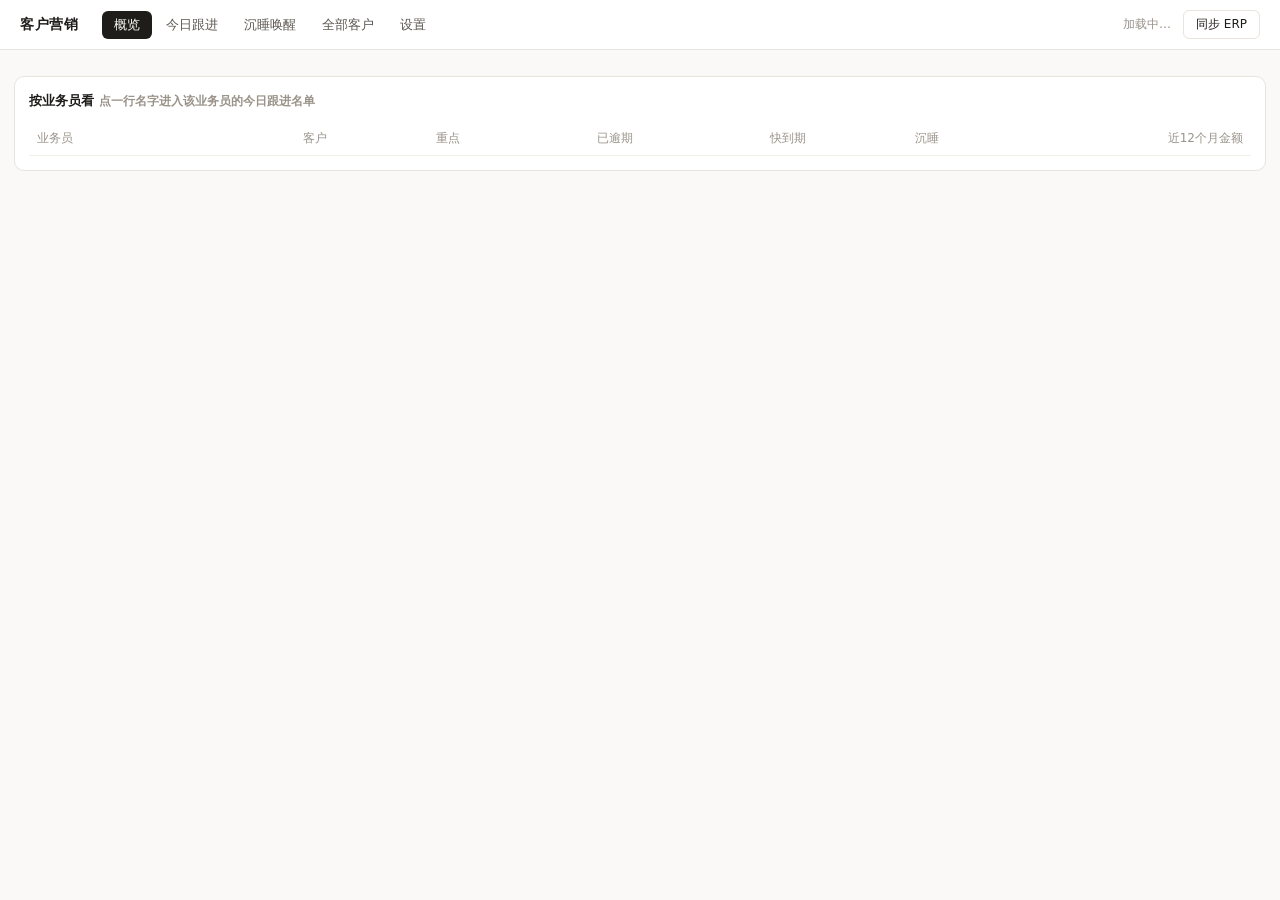
==== crm/public/index.html @ c4e778d4 "1.5: 包装要求改为装箱选「定制…」时才出现；定制时装箱规格仍按数量自动配" ====
<!DOCTYPE html>
<html lang="zh-CN">
<head>
<meta charset="utf-8">
<meta name="viewport" content="width=device-width, initial-scale=1">
<title>客户营销 · 老客户返单提醒</title>
<link rel="stylesheet" href="style.css">
</head>
<body>
<div class="bar">
  <div class="logo">客户营销</div>
  <div class="tabs" id="tabs">
    <button data-page="overview" class="on">概览</button>
    <button data-page="daily">今日跟进 <i id="badgeDaily" style="display:none"></i></button>
    <button data-page="sleep">沉睡唤醒</button>
    <button data-page="all">全部客户</button>
    <button data-page="settings">设置</button>
  </div>
  <div class="bar-right">
    <span id="metaInfo">加载中…</span>
    <button class="btn" id="btnSync">同步 ERP</button>
  </div>
</div>

<main>
  <!-- 概览 -->
  <section class="page on" id="page-overview">
    <div class="kpis" id="kpis"></div>
    <div class="card">
      <h3>按业务员看 <span class="dim">点一行名字进入该业务员的今日跟进名单</span></h3>
      <table id="tblSales"><thead><tr>
        <th>业务员</th><th class="num">客户</th><th class="num">重点</th><th class="num">已逾期</th><th class="num">快到期</th>
        <th class="num">沉睡</th><th class="num">近12个月金额</th>
      </tr></thead><tbody></tbody></table>
    </div>
  </section>

  <!-- 名单（今日跟进 / 沉睡唤醒 / 全部客户 共用一套筛选和表格） -->
  <section class="page" id="page-daily">
    <div class="card">
      <div class="filters" data-view="daily">
        <select data-f="sale"><option value="">全部业务员</option></select>
        <select data-f="status"></select>
        <label><input type="checkbox" data-f="key"> 只看重点</label>
        <input type="text" data-f="q" placeholder="搜客户名 / 联系人 / 手机 / 备注" style="width:230px">
        <select data-f="sort">
          <option value="score">排序：优先级</option><option value="since">排序：最久没下单</option>
          <option value="money">排序：近12个月金额</option><option value="cycle">排序：逾期天数</option>
        </select>
        <span class="sp"></span>
        <button class="btn acc" data-act="copy">复制名单（发给业务员）</button>
      </div>
      <div class="dim" id="hint-daily" style="margin-bottom:8px"></div>
      <table data-t="list"><thead><tr>
        <th>客户</th><th>业务员</th><th>状态</th><th>周期</th><th class="num">近12月</th><th>上次下单</th><th>常买</th><th>备注</th>
      </tr></thead><tbody></tbody></table>
      <div class="pager"><span data-t="count"></span><button class="btn sm" data-act="prev">上一页</button><span data-t="pg"></span><button class="btn sm" data-act="next">下一页</button></div>
    </div>
  </section>
  <section class="page" id="page-sleep">
    <div class="card">
      <div class="filters" data-view="sleep">
        <select data-f="sale"><option value="">全部业务员</option></select>
        <select data-f="status"></select>
        <label><input type="checkbox" data-f="key"> 只看重点</label>
        <input type="text" data-f="q" placeholder="搜客户名 / 联系人 / 手机 / 备注" style="width:230px">
        <select data-f="sort">
          <option value="score">排序：优先级</option><option value="money">排序：近12个月金额</option>
          <option value="since">排序：最久没下单</option><option value="cycle">排序：逾期天数</option>
        </select>
        <span class="sp"></span>
        <button class="btn acc" data-act="copy">复制名单（发给业务员）</button>
      </div>
      <div class="dim" id="hint-sleep" style="margin-bottom:8px"></div>
      <table data-t="list"><thead><tr>
        <th>客户</th><th>业务员</th><th>状态</th><th>周期</th><th class="num">近12月</th><th>上次下单</th><th>常买</th><th>备注</th>
      </tr></thead><tbody></tbody></table>
      <div class="pager"><span data-t="count"></span><button class="btn sm" data-act="prev">上一页</button><span data-t="pg"></span><button class="btn sm" data-act="next">下一页</button></div>
    </div>
  </section>
  <section class="page" id="page-all">
    <div class="card">
      <div class="filters" data-view="all">
        <select data-f="sale"><option value="">全部业务员</option></select>
        <select data-f="status"></select>
        <label><input type="checkbox" data-f="key"> 只看重点</label>
        <input type="text" data-f="q" placeholder="搜客户名 / 联系人 / 手机 / 备注" style="width:230px">
        <select data-f="sort">
          <option value="money">排序：近12个月金额</option><option value="score">排序：优先级</option>
          <option value="since">排序：最久没下单</option><option value="cycle">排序：逾期天数</option>
        </select>
        <span class="sp"></span>
        <button class="btn" data-act="copy">复制名单</button>
      </div>
      <div class="dim" id="hint-all" style="margin-bottom:8px"></div>
      <table data-t="list"><thead><tr>
        <th>客户</th><th>业务员</th><th>状态</th><th>周期</th><th class="num">近12月</th><th>上次下单</th><th>常买</th><th>备注</th>
      </tr></thead><tbody></tbody></table>
      <div class="pager"><span data-t="count"></span><button class="btn sm" data-act="prev">上一页</button><span data-t="pg"></span><button class="btn sm" data-act="next">下一页</button></div>
    </div>
  </section>

  <!-- 设置 -->
  <section class="page" id="page-settings">
    <div class="card">
      <h3>重点客户规则 <span class="dim">满足任意一条就自动标为重点，不用人工打标</span></h3>
      <div class="form" id="keyForm">
        <label>近 12 个月采购金额 ≥</label><input data-s="keyMoney12m"><span class="dim">元</span>
        <label>或 近 12 个月单数 ≥</label><input data-s="keyOrders12m"><span class="dim">单</span>
        <label>按单数算时，金额至少</label><input data-s="keyCountMinMoney"><span class="dim">元（挡掉单多量小的）</span>
      </div>
      <div class="dim" id="keyPreview" style="margin-top:8px"></div>
    </div>
    <div class="card">
      <h3>返单提醒规则</h3>
      <div class="form" id="ruleForm">
        <label>复购周期的 ≥</label><input data-s="dueRatio"><span class="dim">%（填 80）已过 → 提示「快到期」</span>
        <label>超过周期的</label><input data-s="sleepRatio"><span class="dim">倍 且不少于右边天数 → 沉睡</span>
        <label>沉睡至少间隔</label><input data-s="sleepMinDays"><span class="dim">天</span>
        <label>超过</label><input data-s="lostDays"><span class="dim">天没下单 → 流失（不再进名单）</span>
        <label>两次下单间隔小于</label><input data-s="minGap"><span class="dim">天 → 视为同一批，不算一个周期</span>
        <label>间隔超过</label><input data-s="maxGap"><span class="dim">天 → 不参与算周期</span>
      </div>
    </div>
    <div class="card">
      <h3>哪些订单不算数 <span class="dim">ERP 字典：0 正常、-1 作废、2 暂停、3 强制终止；实际数据里作废单记的是 1</span></h3>
      <div class="checks" id="voidForm">
        <label><input type="checkbox" data-v="0"> 0 正常</label>
        <label><input type="checkbox" data-v="1"> 1 作废</label>
        <label><input type="checkbox" data-v="2"> 2 暂停</label>
        <label><input type="checkbox" data-v="3"> 3 强制终止</label>
        <span class="dim">勾上的不参与统计</span>
      </div>
      <div style="margin-top:12px"><button class="btn pri" id="btnSaveRules">保存规则</button></div>
    </div>
    <div class="card">
      <h3>ERP 账号与同步 <span class="dim">只读 ERP，不回写；密码存在服务器 data/erp.json，不进 git</span></h3>
      <div class="form">
        <label>ERP 地址</label><input id="erpUrl" style="grid-column: 2 / -1">
        <label>账号</label><input id="erpUser"><span></span>
        <label>密码</label><input id="erpPass" type="password" placeholder="不改就留空"><span></span>
      </div>
      <div style="margin-top:12px;display:flex;gap:8px">
        <button class="btn pri" id="btnSaveErp">保存账号</button>
        <button class="btn" id="btnSync2">立即同步</button>
      </div>
      <div class="log" id="syncLog" style="margin-top:12px"></div>
    </div>
  </section>
</main>

<div class="mask" id="mask"></div>
<aside class="drawer" id="drawer"></aside>
<div class="toast" id="toast"></div>

<script src="app.js"></script>
</body>
</html>
---- crm/public/style.css ----
/* 客户营销 · 简约版（配色沿用报价系统） */
:root {
  --bg: #faf9f7; --card: #fff; --ink: #1f1d1a; --ink2: #5c5751; --ink3: #9a938a;
  --line: #e8e4dd; --line2: #f2efe9; --ac: #b4552b; --ac-soft: #fbf0ea;
  --red: #b3261e; --red-soft: #fdecea; --amber: #9a6700; --amber-soft: #fff4d6;
  --gray-soft: #f1efeb; --green: #35705a; --green-soft: #e6f1ec; --blue-soft: #e8eef6;
}
* { box-sizing: border-box; margin: 0; padding: 0; }
body { background: var(--bg); color: var(--ink); font: 13px/1.6 "PingFang SC", "Microsoft YaHei", system-ui, sans-serif; -webkit-font-smoothing: antialiased; }
button, input, select, textarea { font-family: inherit; font-size: inherit; color: inherit; }
button { cursor: pointer; border: 0; background: none; }

.bar { height: 50px; display: flex; align-items: center; gap: 24px; padding: 0 20px; background: #fff; border-bottom: 1px solid var(--line); position: sticky; top: 0; z-index: 30; }
.logo { font-size: 14px; font-weight: 700; letter-spacing: .5px; }
.tabs { display: flex; gap: 2px; }
.tabs button { padding: 5px 12px; border-radius: 6px; color: var(--ink2); }
.tabs button:hover { background: var(--line2); }
.tabs button.on { background: var(--ink); color: #fff; font-weight: 500; }
.tabs button i { font-style: normal; margin-left: 4px; font-size: 11px; color: #fff; background: var(--red); border-radius: 9px; padding: 0 6px; }
.bar-right { margin-left: auto; display: flex; align-items: center; gap: 12px; color: var(--ink3); font-size: 12px; }

.btn { padding: 5px 12px; border: 1px solid var(--line); border-radius: 6px; background: #fff; color: var(--ink); }
.btn:hover { border-color: var(--ink3); }
.btn.pri { background: var(--ink); color: #fff; border-color: var(--ink); }
.btn.acc { background: var(--ac); color: #fff; border-color: var(--ac); }
.btn.sm { padding: 2px 8px; font-size: 12px; }
.btn:disabled { opacity: .5; cursor: default; }

main { padding: 14px; }
.page { display: none; }
.page.on { display: block; }
.card { background: var(--card); border: 1px solid var(--line); border-radius: 10px; padding: 14px; }
.card + .card { margin-top: 12px; }
.card h3 { font-size: 13px; font-weight: 600; margin-bottom: 10px; }
.dim { color: var(--ink3); font-size: 12px; }

/* 概览 */
.kpis { display: grid; grid-template-columns: repeat(auto-fit, minmax(130px, 1fr)); gap: 10px; margin-bottom: 12px; }
.kpi { background: var(--card); border: 1px solid var(--line); border-radius: 10px; padding: 12px 14px; }
.kpi b { display: block; font-size: 22px; font-weight: 600; line-height: 1.3; }
.kpi span { font-size: 12px; color: var(--ink3); }
.kpi.red b { color: var(--red); } .kpi.amber b { color: var(--amber); } .kpi.green b { color: var(--green); } .kpi.acc b { color: var(--ac); }

/* 表格 */
table { width: 100%; border-collapse: collapse; }
th, td { padding: 7px 8px; border-bottom: 1px solid var(--line2); text-align: left; vertical-align: middle; white-space: nowrap; }
th { font-size: 12px; color: var(--ink3); font-weight: 500; }
tbody tr:hover { background: var(--line2); cursor: pointer; }
td.num, th.num { text-align: right; font-variant-numeric: tabular-nums; }
td.wrap { white-space: normal; }

.tag { display: inline-block; padding: 1px 7px; border-radius: 10px; font-size: 12px; line-height: 1.5; }
.tag.overdue { background: var(--red-soft); color: var(--red); }
.tag.due { background: var(--amber-soft); color: var(--amber); }
.tag.sleep { background: var(--gray-soft); color: var(--ink2); }
.tag.once { background: var(--green-soft); color: var(--green); }
.tag.normal { background: var(--green-soft); color: var(--green); }
.tag.lost, .tag.none { background: var(--gray-soft); color: var(--ink3); }
.tag.key { background: var(--ac-soft); color: var(--ac); margin-left: 4px; }
.star { color: var(--ac); margin-right: 2px; }

/* 筛选条 */
.filters { display: flex; flex-wrap: wrap; gap: 8px; align-items: center; margin-bottom: 10px; }
.filters input[type=text], .filters select { padding: 5px 8px; border: 1px solid var(--line); border-radius: 6px; background: #fff; }
.filters label { display: flex; align-items: center; gap: 4px; color: var(--ink2); font-size: 12px; }
.filters .sp { flex: 1; }

.pager { display: flex; align-items: center; gap: 10px; justify-content: flex-end; margin-top: 10px; color: var(--ink3); font-size: 12px; }

/* 客户详情抽屉 */
.mask { display: none; position: fixed; inset: 0; background: rgba(0,0,0,.25); z-index: 40; }
.mask.on { display: block; }
.drawer { position: fixed; top: 0; right: 0; bottom: 0; width: min(720px, 96vw); background: var(--bg); z-index: 41; overflow: auto; padding: 16px; display: none; box-shadow: -4px 0 18px rgba(0,0,0,.08); }
.drawer.on { display: block; }
.drawer h2 { font-size: 16px; font-weight: 600; padding-right: 30px; }
.drawer .close { position: absolute; top: 12px; right: 16px; font-size: 20px; color: var(--ink3); }
.stats { display: grid; grid-template-columns: repeat(4, 1fr); gap: 8px; margin-top: 10px; }
.stats div { background: #fff; border: 1px solid var(--line); border-radius: 8px; padding: 8px 10px; }
.stats b { display: block; font-size: 16px; }
.stats span { font-size: 11.5px; color: var(--ink3); }
textarea { width: 100%; border: 1px solid var(--line); border-radius: 6px; padding: 6px 8px; min-height: 60px; resize: vertical; background: #fff; }

/* 设置 */
.form { display: grid; grid-template-columns: 220px 200px 1fr; gap: 8px 12px; align-items: center; }
.form input { padding: 5px 8px; border: 1px solid var(--line); border-radius: 6px; width: 100%; }
.form .h { grid-column: 1 / -1; font-weight: 600; margin-top: 8px; }
.checks { display: flex; gap: 12px; color: var(--ink2); }
.log { background: #1f1d1a; color: #d9d4cc; font: 12px/1.6 Consolas, monospace; padding: 10px 12px; border-radius: 8px; white-space: pre-wrap; max-height: 180px; overflow: auto; }

.toast { position: fixed; left: 50%; bottom: 40px; transform: translateX(-50%); background: var(--ink); color: #fff; padding: 8px 16px; border-radius: 8px; font-size: 13px; display: none; z-index: 60; }
.toast.on { display: block; }
.void-row { opacity: .5; text-decoration: line-through; }
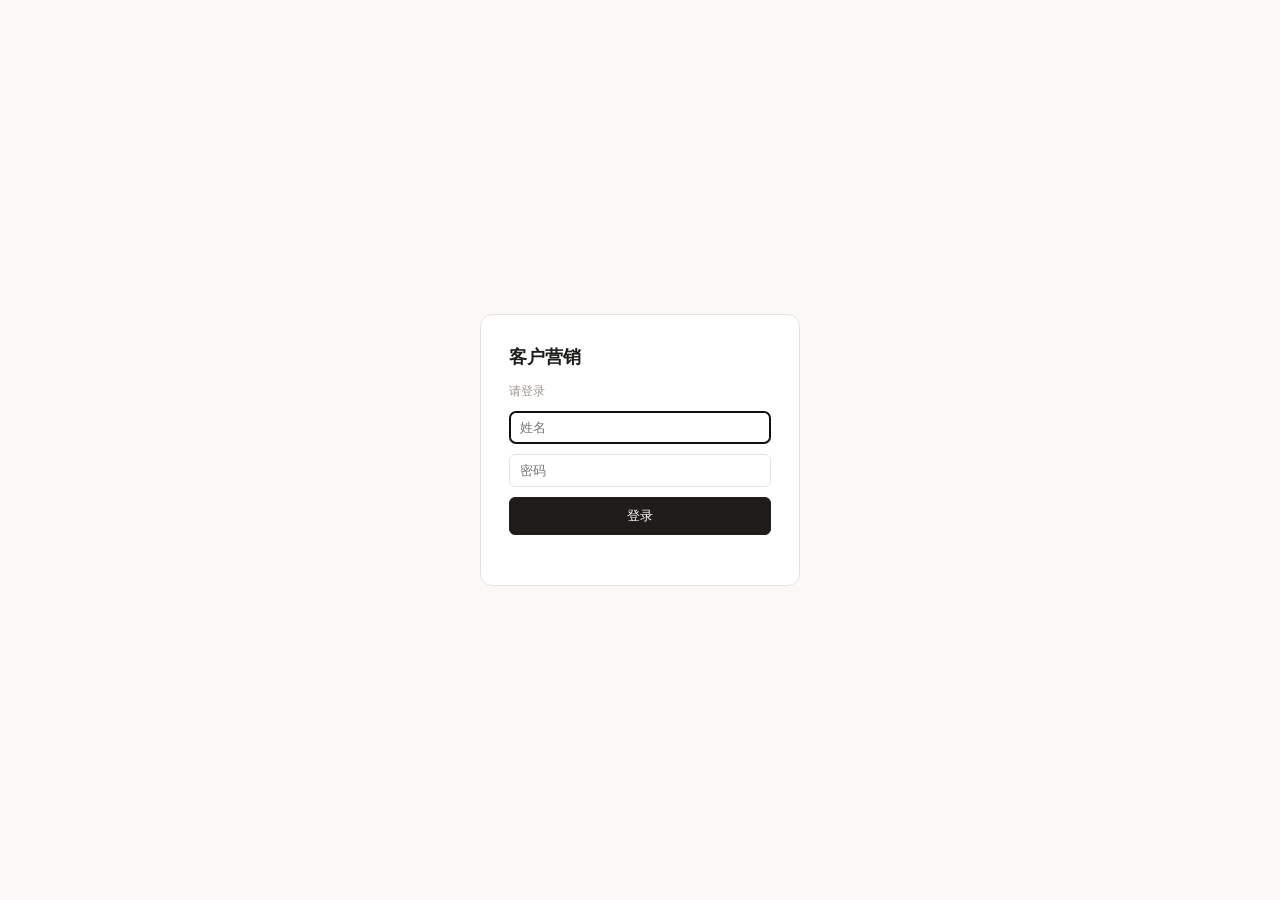
==== commit 10b18398: "1.5: 报价页纸张区改两列（克重+材质下拉），成本按材质吨价联动（任意克重共用同吨价），ERP纸种关键词同步" ====
--- a/crm/public/index.html
+++ b/crm/public/index.html
@@ -14,12 +14,28 @@
     <button data-page="daily">今日跟进 <i id="badgeDaily" style="display:none"></i></button>
     <button data-page="sleep">沉睡唤醒</button>
     <button data-page="all">全部客户</button>
+    <button data-page="log">跟进记录</button>
+    <button data-page="screen">跟进统计</button>
     <button data-page="settings">设置</button>
   </div>
-  <div class="bar-right">
+  <div class="bar-right" id="barRight" style="display:none">
+    <span id="meInfo"></span>
     <span id="metaInfo">加载中…</span>
     <button class="btn" id="btnSync">同步 ERP</button>
+    <button class="btn" id="btnLogout">退出</button>
   </div>
+</div>
+
+<!-- 登录 / 首次设置主管账号 -->
+<div class="login" id="login" style="display:none">
+  <form class="login-card" id="loginForm">
+    <h1>客户营销</h1>
+    <div class="dim" id="loginTip">请登录</div>
+    <input id="loginName" placeholder="姓名" autocomplete="username" required maxlength="20">
+    <input id="loginPass" type="password" placeholder="密码" autocomplete="current-password" required>
+    <button class="btn pri" type="submit" id="loginBtn">登录</button>
+    <div class="err" id="loginErr"></div>
+  </form>
 </div>
 
 <main>
@@ -42,6 +58,7 @@
         <select data-f="sale"><option value="">全部业务员</option></select>
         <select data-f="status"></select>
         <label><input type="checkbox" data-f="key"> 只看重点</label>
+        <label><input type="checkbox" data-f="cool"> 只看已跟进的</label>
         <input type="text" data-f="q" placeholder="搜客户名 / 联系人 / 手机 / 备注" style="width:230px">
         <select data-f="sort">
           <option value="score">排序：优先级</option><option value="since">排序：最久没下单</option>
@@ -52,7 +69,7 @@
       </div>
       <div class="dim" id="hint-daily" style="margin-bottom:8px"></div>
       <table data-t="list"><thead><tr>
-        <th>客户</th><th>业务员</th><th>状态</th><th>周期</th><th class="num">近12月</th><th>上次下单</th><th>常买</th><th>备注</th>
+        <th>客户</th><th>业务员</th><th>状态</th><th>周期</th><th class="num">近12月</th><th>上次下单</th><th>常买</th><th>跟进 / 备注</th>
       </tr></thead><tbody></tbody></table>
       <div class="pager"><span data-t="count"></span><button class="btn sm" data-act="prev">上一页</button><span data-t="pg"></span><button class="btn sm" data-act="next">下一页</button></div>
     </div>
@@ -63,6 +80,7 @@
         <select data-f="sale"><option value="">全部业务员</option></select>
         <select data-f="status"></select>
         <label><input type="checkbox" data-f="key"> 只看重点</label>
+        <label><input type="checkbox" data-f="cool"> 只看已跟进的</label>
         <input type="text" data-f="q" placeholder="搜客户名 / 联系人 / 手机 / 备注" style="width:230px">
         <select data-f="sort">
           <option value="score">排序：优先级</option><option value="money">排序：近12个月金额</option>
@@ -73,7 +91,7 @@
       </div>
       <div class="dim" id="hint-sleep" style="margin-bottom:8px"></div>
       <table data-t="list"><thead><tr>
-        <th>客户</th><th>业务员</th><th>状态</th><th>周期</th><th class="num">近12月</th><th>上次下单</th><th>常买</th><th>备注</th>
+        <th>客户</th><th>业务员</th><th>状态</th><th>周期</th><th class="num">近12月</th><th>上次下单</th><th>常买</th><th>跟进 / 备注</th>
       </tr></thead><tbody></tbody></table>
       <div class="pager"><span data-t="count"></span><button class="btn sm" data-act="prev">上一页</button><span data-t="pg"></span><button class="btn sm" data-act="next">下一页</button></div>
     </div>
@@ -84,6 +102,7 @@
         <select data-f="sale"><option value="">全部业务员</option></select>
         <select data-f="status"></select>
         <label><input type="checkbox" data-f="key"> 只看重点</label>
+        <label><input type="checkbox" data-f="cool"> 只看已跟进的</label>
         <input type="text" data-f="q" placeholder="搜客户名 / 联系人 / 手机 / 备注" style="width:230px">
         <select data-f="sort">
           <option value="money">排序：近12个月金额</option><option value="score">排序：优先级</option>
@@ -94,9 +113,54 @@
       </div>
       <div class="dim" id="hint-all" style="margin-bottom:8px"></div>
       <table data-t="list"><thead><tr>
-        <th>客户</th><th>业务员</th><th>状态</th><th>周期</th><th class="num">近12月</th><th>上次下单</th><th>常买</th><th>备注</th>
+        <th>客户</th><th>业务员</th><th>状态</th><th>周期</th><th class="num">近12月</th><th>上次下单</th><th>常买</th><th>跟进 / 备注</th>
       </tr></thead><tbody></tbody></table>
       <div class="pager"><span data-t="count"></span><button class="btn sm" data-act="prev">上一页</button><span data-t="pg"></span><button class="btn sm" data-act="next">下一页</button></div>
+    </div>
+  </section>
+
+  <!-- 跟进记录 -->
+  <section class="page" id="page-log">
+    <div class="card">
+      <div class="filters" id="logFilters">
+        <select id="logDays"><option value="7">最近 7 天</option><option value="30" selected>最近 30 天</option><option value="90">最近 90 天</option></select>
+        <select id="logSale"><option value="">全部业务员</option></select>
+        <span class="dim">业务员点了哪个结果、写了什么，都记在这里，最多显示 500 条</span>
+      </div>
+      <table id="tblLog"><thead><tr>
+        <th>时间</th><th>客户</th><th>业务员</th><th>跟进人</th><th>结果</th><th>备注</th>
+      </tr></thead><tbody></tbody></table>
+      <div class="pager"><span id="logCount"></span></div>
+    </div>
+  </section>
+
+  <!-- 跟进统计：按周期看跟进情况 -->
+  <section class="page" id="page-screen">
+    <div class="card">
+      <div class="filters">
+        <select id="scPeriod">
+          <option value="today">今天</option><option value="7" selected>近 7 天</option><option value="30">近 30 天</option><option value="month">本月</option>
+        </select>
+        <select id="scSale"><option value="">全部业务员名下</option></select>
+        <span class="dim" id="scRange"></span>
+      </div>
+      <div class="kpis" id="scKpis"></div>
+    </div>
+    <div class="grid2">
+      <div class="card">
+        <h3>业务员排行 <span class="dim">按客户归属；条形按跟进次数</span></h3>
+        <table id="tblRank"><thead><tr><th>业务员</th><th>跟进次数</th><th>等回复</th><th>已下单</th><th>暂缓</th><th>联系不上</th><th>覆盖客户</th></tr></thead><tbody></tbody></table>
+      </div>
+      <div class="card">
+        <h3 id="scTrendTitle">每天跟进次数</h3>
+        <div class="trend" id="scTrend"></div>
+        <div class="dim" id="scTrendSum"></div>
+      </div>
+    </div>
+    <div class="card">
+      <h3>跟进明细 <span class="dim">点一行打开客户</span></h3>
+      <table id="tblSc"><thead><tr><th>时间</th><th>客户</th><th>业务员</th><th>跟进人</th><th>结果</th><th>备注</th></tr></thead><tbody></tbody></table>
+      <div class="pager"><span id="scCount"></span></div>
     </div>
   </section>
 
@@ -120,6 +184,9 @@
         <label>超过</label><input data-s="lostDays"><span class="dim">天没下单 → 流失（不再进名单）</span>
         <label>两次下单间隔小于</label><input data-s="minGap"><span class="dim">天 → 视为同一批，不算一个周期</span>
         <label>间隔超过</label><input data-s="maxGap"><span class="dim">天 → 不参与算周期</span>
+        <div class="h">跟进之后多久再提醒</div>
+        <label>结果是「有意向，等回复」</label><input data-s="followReplyDays"><span class="dim">天后再出现在名单里</span>
+        <label>其他结果（最近不需要 / 已下单 / 联系不上）</label><input data-s="followLaterDays"><span class="dim">天后再出现；期间客户下了单会自动恢复</span>
       </div>
     </div>
     <div class="card">
@@ -134,6 +201,20 @@
       <div style="margin-top:12px"><button class="btn pri" id="btnSaveRules">保存规则</button></div>
     </div>
     <div class="card">
+      <h3>人员 <span class="dim">主管能看全部客户、改规则、管账号；业务员登录后只看到自己名下的客户</span></h3>
+      <table id="tblUsers"><thead><tr>
+        <th>姓名</th><th>角色</th><th>对应业务员</th><th>最近登录</th><th></th>
+      </tr></thead><tbody></tbody></table>
+      <div class="form" style="grid-template-columns:160px 160px 160px 1fr auto; margin-top:12px">
+        <input id="uName" placeholder="姓名">
+        <input id="uPass" type="password" placeholder="密码（至少 6 位）">
+        <select id="uRole"><option value="sale">业务员</option><option value="admin">主管</option></select>
+        <select id="uSale"></select>
+        <button class="btn pri" id="btnAddUser">添加账号</button>
+      </div>
+      <div class="dim" style="margin-top:6px">业务员账号要选 ERP 里的业务员名字，和 ERP 客户档案里的「业务员」对得上才会看到自己的客户。</div>
+    </div>
+    <div class="card">
       <h3>ERP 账号与同步 <span class="dim">只读 ERP，不回写；密码存在服务器 data/erp.json，不进 git</span></h3>
       <div class="form">
         <label>ERP 地址</label><input id="erpUrl" style="grid-column: 2 / -1">
--- a/crm/public/style.css
+++ b/crm/public/style.css
@@ -90,3 +90,51 @@
 .toast { position: fixed; left: 50%; bottom: 40px; transform: translateX(-50%); background: var(--ink); color: #fff; padding: 8px 16px; border-radius: 8px; font-size: 13px; display: none; z-index: 60; }
 .toast.on { display: block; }
 .void-row { opacity: .5; text-decoration: line-through; }
+
+/* 登录 */
+.login { position: fixed; inset: 0; background: var(--bg); z-index: 80; display: flex; align-items: center; justify-content: center; }
+.login-card { width: 320px; background: #fff; border: 1px solid var(--line); border-radius: 12px; padding: 28px 28px 22px; display: flex; flex-direction: column; gap: 10px; }
+.login-card h1 { font-size: 18px; font-weight: 700; }
+.login-card input { padding: 8px 10px; border: 1px solid var(--line); border-radius: 6px; }
+.login-card .btn { padding: 9px; }
+.login-card .err { color: var(--red); font-size: 12px; min-height: 18px; }
+/* 跟进结果按钮 */
+.follow-btns { display: grid; grid-template-columns: 1fr 1fr; gap: 8px; margin-top: 10px; }
+.follow-btns button { padding: 9px 8px; border: 1px solid var(--line); border-radius: 8px; background: #fff; text-align: left; }
+.follow-btns button small { display: block; color: var(--ink3); font-size: 11.5px; }
+.follow-btns button:hover { border-color: var(--ac); background: var(--ac-soft); }
+.follow-btns button.r-reply:hover { border-color: var(--amber); background: var(--amber-soft); }
+.follow-btns button.r-later:hover { border-color: var(--ink3); }
+.follow-btns button.r-ordered:hover { border-color: var(--green); background: var(--green-soft); }
+.follow-btns button.r-lost:hover { border-color: var(--red); background: var(--red-soft); }
+.follow-line b { font-weight: 600; }
+.tag.foll { background: var(--blue-soft); color: #2b4c7e; }
+
+/* 名单上的「记录跟进」下拉 */
+.follow-pick { display: block; margin-top: 4px; max-width: 100%; font-size: 12px; color: var(--ink3); padding: 3px 22px 3px 8px; border: 1px solid var(--line);
+  border-radius: 6px; background: #fff; cursor: pointer; }
+.follow-pick:hover { border-color: var(--ac); color: var(--ac); }
+
+/* 跟进统计：两张卡片等高，底部对齐 */
+.grid2 { display: grid; grid-template-columns: 1.3fr 1fr; gap: 12px; margin-bottom: 12px; align-items: stretch; }
+.grid2 > .card { height: 100%; }
+.grid2 .card + .card { margin-top: 0; }
+/* 排行表：数字列右对齐、等宽数字，表头和单元格同一套列宽 */
+#tblRank th, #tblRank td { padding: 7px 10px; }
+#tblRank th:first-child, #tblRank td:first-child { width: 150px; padding-left: 0; }
+#tblRank th:not(:first-child), #tblRank td:not(:first-child) { text-align: right; font-variant-numeric: tabular-nums; width: 76px; }
+#tblRank .rankbar { position: relative; height: 20px; background: var(--line2); border-radius: 5px; margin-left: auto; }
+#tblRank .rankbar i { display: block; height: 100%; min-width: 2px; background: var(--ac-soft); border: 1px solid #e6c3b0; border-radius: 5px; }
+#tblRank .rankbar span { position: absolute; right: 8px; top: 0; font-weight: 600; font-size: 12px; line-height: 18px; }
+#tblRank tr:first-child .rankbar span { left: 8px; right: auto; }
+/* 趋势：柱子站在一条基线上，标签太密时隔几个显示一个 */
+.trend { display: flex; align-items: flex-end; gap: 3px; height: 230px; padding: 14px 0 0; border-bottom: 1px solid var(--line); }
+.tcol { flex: 1; min-width: 0; height: 100%; display: flex; flex-direction: column; align-items: center; justify-content: flex-end; }
+.tcol i { display: block; width: 62%; max-width: 30px; background: #ead9cf; border-radius: 3px 3px 0 0; min-height: 2px; }
+.tcol:last-child i { background: var(--ac); }
+.tcol .v { font-size: 11px; color: var(--ink2); line-height: 16px; height: 16px; }
+.tcol.empty i { display: none; }
+.tcol .l { display: block; font-size: 11px; color: var(--ink3); line-height: 22px; height: 22px; white-space: nowrap; overflow: visible; max-width: none; margin-top: 3px; }
+.tcol.empty .l { visibility: hidden; }
+#scTrendSum { margin-top: 6px; }
+@media (max-width: 1100px) { .grid2 { grid-template-columns: 1fr; } }
